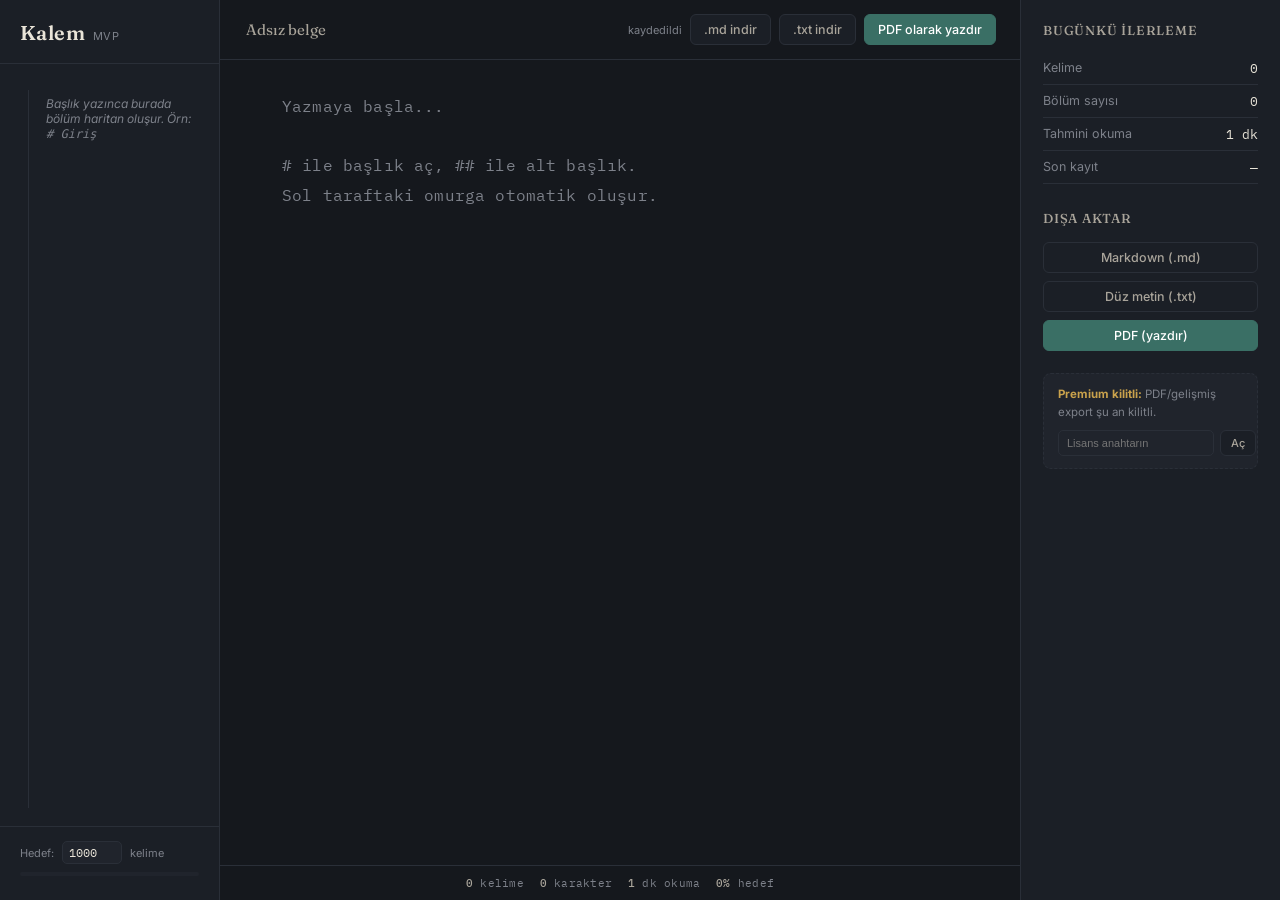
==== index.html @ 6e6dbafb "feat: Kalem PWA altyapısı ve modüler yapı" ====
<!DOCTYPE html>
<html lang="tr">
<head>
<meta charset="UTF-8">
<meta name="viewport" content="width=device-width, initial-scale=1.0, maximum-scale=1.0, user-scalable=no">
<title>Kalem — Sade Yazma Masası</title>

<link rel="manifest" href="manifest.json">
<meta name="theme-color" content="#15181d">

<link rel="preconnect" href="https://fonts.googleapis.com">
<link rel="preconnect" href="https://fonts.gstatic.com" crossorigin>
<link href="https://fonts.googleapis.com/css2?family=Fraunces:opsz,wght@9..144,400;9..144,500;9..144,600&family=IBM+Plex+Mono:wght@400;500&family=Inter:wght@400;500;600&display=swap" rel="stylesheet">

<link rel="stylesheet" href="css/style.css">
</head>
<body>

  <div class="overlay" id="sidebarOverlay"></div>

  <div class="spine" id="leftSpine">
    <div class="brand">Kalem <small>MVP</small></div>
    <div class="spine-track" id="spineTrack">
      <div class="spine-line"></div>
      <div class="spine-empty">Başlık yazınca burada bölüm haritan oluşur. Örn: <code># Giriş</code></div>
    </div>
    <div class="spine-footer">
      <div class="goal-row">
        Hedef: <input type="number" id="goalInput" value="1000" min="0" step="50"> kelime
      </div>
      <div class="progress-bar"><div class="progress-fill" id="progressFill"></div></div>
    </div>
  </div>

  <div class="editor-wrap">
    <div class="toolbar">
      <div class="toolbar-left">
        <button class="menu-toggle left-toggle" id="toggleLeftSpine">☰ Bölümler</button>
        <input class="doc-title" id="docTitle" value="Adsız belge" spellcheck="false">
      </div>
      
      <div class="toolbar-actions">
        <span class="save-indicator" id="saveIndicator">kaydedildi</span>
        <div class="desktop-actions">
          <button class="btn" id="exportMd">.md indir</button>
          <button class="btn" id="exportTxt">.txt indir</button>
          <button class="btn primary" id="exportPdf">PDF olarak yazdır</button>
        </div>
        <button class="menu-toggle right-toggle" id="toggleRightPanel">📊 İlerleme</button>
      </div>
    </div>
    
    <div class="editor-scroll">
      <textarea id="editor" placeholder="Yazmaya başla...

# ile başlık aç, ## ile alt başlık.
Sol taraftaki omurga otomatik oluşur."></textarea>
    </div>
    
    <div class="status-bar">
      <span><b id="wordCount">0</b> kelime</span>
      <span><b id="charCount">0</b> karakter</span>
      <span><b id="readTime">0</b> dk okuma</span>
      <span><b id="pctGoal">0%</b> hedef</span>
    </div>
  </div>

  <div class="side-panel" id="rightPanel">
    <h4>Bugünkü İlerleme</h4>
    <div class="stat-row"><span>Kelime</span><span id="pWords">0</span></div>
    <div class="stat-row"><span>Bölüm sayısı</span><span id="pSections">0</span></div>
    <div class="stat-row"><span>Tahmini okuma</span><span id="pRead">0 dk</span></div>
    <div class="stat-row"><span>Son kayıt</span><span id="pSaved">—</span></div>

    <h4 style="margin-top:26px;">Dışa Aktar</h4>
    <div class="export-list">
      <button class="btn" id="exportMd2">Markdown (.md)</button>
      <button class="btn" id="exportTxt2">Düz metin (.txt)</button>
      <button class="btn primary" id="exportPdf2">PDF (yazdır)</button>
    </div>

    <div id="lockedNote" class="locked-note">
      <b>Premium kilitli:</b> PDF/gelişmiş export şu an kilitli.
      <div style="margin-top:8px;display:flex;gap:6px;">
        <input id="licenseInput" placeholder="Lisans anahtarın" style="flex:1;background:var(--bg-panel-2);border:1px solid var(--border);color:var(--paper);border-radius:5px;padding:5px 8px;font-size:11px;">
        <button class="btn" id="unlockBtn" style="padding:5px 10px;font-size:11px;">Aç</button>
      </div>
    </div>
    <div id="unlockedNote" class="locked-note" style="display:none;border-color:var(--emerald-dim);">
      <b style="color:var(--emerald);">✓ Premium aktif.</b> Tüm export özellikleri açık.
    </div>
  </div>

<script src="js/script.js"></script>
</body>
</html>
---- css/style.css ----
:root {
  --bg: #15181d;
  --bg-panel: #1b1f26;
  --bg-panel-2: #20242c;
  --border: #2a2f38;
  --paper: #e9e4d8;
  --paper-dim: #a9a49a;
  --muted: #7d818a;
  --emerald: #4f9c8e;
  --emerald-dim: #3a6f65;
  --gold: #c9a24c;
  --danger: #c0685f;
  --z-index-panel: 100;
  --z-index-overlay: 90;
}
* { box-sizing: border-box; }
html, body { height: 100%; width: 100%; }
body {
  margin: 0;
  background: var(--bg);
  color: var(--paper);
  font-family: 'Inter', sans-serif;
  display: flex;
  overflow: hidden;
  position: relative;
}
::selection { background: var(--emerald-dim); color: #fff; }

/* ---------- SOL: OMURGA (SPINE) ---------- */
.spine {
  width: 220px;
  flex-shrink: 0;
  background: var(--bg-panel);
  border-right: 1px solid var(--border);
  display: flex;
  flex-direction: column;
  padding: 20px 0;
  transition: transform 0.3s ease;
}
.brand {
  font-family: 'Fraunces', serif;
  font-size: 20px;
  font-weight: 600;
  letter-spacing: 0.02em;
  padding: 0 20px 18px 20px;
  border-bottom: 1px solid var(--border);
  margin-bottom: 8px;
  display: flex;
  align-items: baseline;
  gap: 8px;
}
.brand small { font-family: 'Inter'; font-weight: 400; font-size: 11px; color: var(--muted); letter-spacing: 0.04em; }
.spine-track {
  position: relative;
  margin: 14px 0 14px 28px;
  flex: 1;
  overflow-y: auto;
}
.spine-line {
  position: absolute;
  left: 0; top: 4px; bottom: 4px;
  width: 1px;
  background: var(--border);
}
.spine-item {
  position: relative;
  padding: 7px 14px 7px 18px;
  cursor: pointer;
  font-size: 13px;
  color: var(--paper-dim);
  line-height: 1.35;
  border: none;
  background: none;
  text-align: left;
  width: 100%;
  font-family: 'Inter';
  transition: color .15s ease;
}
.spine-item::before {
  content: '';
  position: absolute;
  left: -1px; top: 50%;
  width: 7px; height: 7px;
  border-radius: 50%;
  background: var(--bg-panel);
  border: 1px solid var(--border);
  transform: translate(-50%, -50%);
  transition: all .15s ease;
}
.spine-item[data-level="2"] { padding-left: 30px; font-size: 12.5px; }
.spine-item[data-level="3"] { padding-left: 42px; font-size: 12px; color: var(--muted); }
.spine-item:hover { color: var(--paper); }
.spine-item.active { color: var(--emerald); font-weight: 500; }
.spine-item.active::before { background: var(--emerald); border-color: var(--emerald); }
.spine-empty { padding: 10px 18px; font-size: 12px; color: var(--muted); font-style: italic; }

.spine-footer {
  padding: 14px 20px 4px 20px;
  border-top: 1px solid var(--border);
  font-size: 11px;
  color: var(--muted);
}
.goal-row { display: flex; align-items: center; gap: 8px; margin-bottom: 8px; }
.goal-row input {
  width: 60px; background: var(--bg-panel-2); border: 1px solid var(--border);
  color: var(--paper); border-radius: 5px; padding: 3px 6px; font-size: 12px; font-family: 'IBM Plex Mono';
}
.progress-bar { height: 4px; background: var(--bg-panel-2); border-radius: 2px; overflow: hidden; margin-top: 6px; }
.progress-fill { height: 100%; background: var(--gold); width: 0%; transition: width .3s ease; }

/* ---------- ORTA: EDİTÖR ---------- */
.editor-wrap {
  flex: 1;
  display: flex;
  flex-direction: column;
  min-width: 0;
  position: relative;
}
.toolbar {
  display: flex;
  align-items: center;
  justify-content: space-between;
  padding: 14px 24px;
  border-bottom: 1px solid var(--border);
  background: var(--bg);
  gap: 12px;
}
.toolbar-left {
  display: flex;
  align-items: center;
  gap: 12px;
  flex: 1;
  min-width: 0;
}
.menu-toggle {
  display: none;
  background: var(--bg-panel);
  border: 1px solid var(--border);
  color: var(--paper-dim);
  padding: 8px 12px;
  border-radius: 6px;
  cursor: pointer;
  font-size: 14px;
}
.doc-title {
  font-family: 'Fraunces', serif;
  font-size: 15px;
  color: var(--paper-dim);
  background: none;
  border: none;
  outline: none;
  width: 100%;
  max-width: 240px;
  overflow: hidden;
  text-overflow: ellipsis;
}
.toolbar-actions { display: flex; gap: 8px; align-items: center; }
.btn {
  background: var(--bg-panel);
  border: 1px solid var(--border);
  color: var(--paper-dim);
  font-family: 'Inter';
  font-size: 12.5px;
  font-weight: 500;
  padding: 7px 13px;
  border-radius: 6px;
  cursor: pointer;
  transition: all .15s ease;
  white-space: nowrap;
}
.btn:hover { color: var(--paper); border-color: var(--emerald-dim); }
.btn.primary { background: var(--emerald-dim); color: #fff; border-color: var(--emerald-dim); }
.btn.primary:hover { background: var(--emerald); }
.save-indicator { font-size: 11px; color: var(--muted); align-self: center; white-space: nowrap; }

.desktop-actions { display: flex; gap: 8px; }

.editor-scroll {
  flex: 1;
  overflow-y: auto;
  display: flex;
  justify-content: center;
  padding: 30px 24px 150px 24px;
  -webkit-overflow-scrolling: touch;
}
#editor {
  width: 100%;
  max-width: 680px;
  min-height: 100%;
  background: none;
  border: none;
  outline: none;
  resize: none;
  color: var(--paper);
  font-family: 'IBM Plex Mono', monospace;
  font-size: 16px;
  line-height: 1.85;
  letter-spacing: 0.01em;
  padding-bottom: 100px;
}
#editor::placeholder { color: var(--muted); }

.status-bar {
  display: flex;
  justify-content: center;
  gap: 16px;
  padding: 10px 12px;
  border-top: 1px solid var(--border);
  font-size: 11px;
  color: var(--muted);
  font-family: 'IBM Plex Mono';
  letter-spacing: 0.02em;
  flex-wrap: wrap;
  background: var(--bg);
}
.status-bar span b { color: var(--paper-dim); font-weight: 500; }

/* ---------- SAĞ: PANEL ---------- */
.side-panel {
  width: 260px;
  flex-shrink: 0;
  background: var(--bg-panel);
  border-left: 1px solid var(--border);
  padding: 22px 22px;
  overflow-y: auto;
  transition: transform 0.3s ease;
}
.side-panel h4 {
  font-family: 'Fraunces', serif;
  font-size: 13px;
  font-weight: 500;
  color: var(--paper-dim);
  margin: 0 0 14px 0;
  text-transform: uppercase;
  letter-spacing: 0.06em;
}
.stat-row { display: flex; justify-content: space-between; padding: 8px 0; border-bottom: 1px solid var(--border); font-size: 12.5px; }
.stat-row span:first-child { color: var(--muted); }
.stat-row span:last-child { font-family: 'IBM Plex Mono'; color: var(--paper); }
.export-list { display: flex; flex-direction: column; gap: 8px; margin-top: 16px; }
.locked-note {
  margin-top: 22px;
  padding: 12px 14px;
  background: var(--bg-panel-2);
  border: 1px dashed var(--border);
  border-radius: 8px;
  font-size: 11.5px;
  color: var(--muted);
  line-height: 1.55;
}
.locked-note b { color: var(--gold); }

.overlay {
  display: none;
  position: fixed;
  top: 0; left: 0; right: 0; bottom: 0;
  background: rgba(0,0,0,0.5);
  backdrop-filter: blur(2px);
  z-index: var(--z-index-overlay);
}
.overlay.active { display: block; }

::-webkit-scrollbar { width: 8px; }
::-webkit-scrollbar-thumb { background: var(--border); border-radius: 4px; }
::-webkit-scrollbar-track { background: transparent; }

/* ==========================================================================
   📱 RESPONSIVE MEDİA QUERIES (MOBİL VE TABLET AYARLARI)
   ========================================================================== */
@media (max-width: 1024px) {
  .side-panel {
    position: fixed;
    right: 0; top: 0; bottom: 0;
    z-index: var(--z-index-panel);
    transform: translateX(100%);
    border-left: 1px solid var(--border);
  }
  .side-panel.open { transform: translateX(0); }
  .menu-toggle.right-toggle { display: block; }
}

@media (max-width: 768px) {
  .spine {
    position: fixed;
    left: 0; top: 0; bottom: 0;
    z-index: var(--z-index-panel);
    transform: translateX(-100%);
  }
  .spine.open { transform: translateX(0); }
  .menu-toggle.left-toggle { display: block; }
  .desktop-actions { display: none; }
  .toolbar { padding: 10px 16px; }
  .editor-scroll { padding: 20px 16px 120px 16px; }
  #editor { font-size: 15px; line-height: 1.7; }
  .status-bar { justify-content: space-around; gap: 8px; }
}
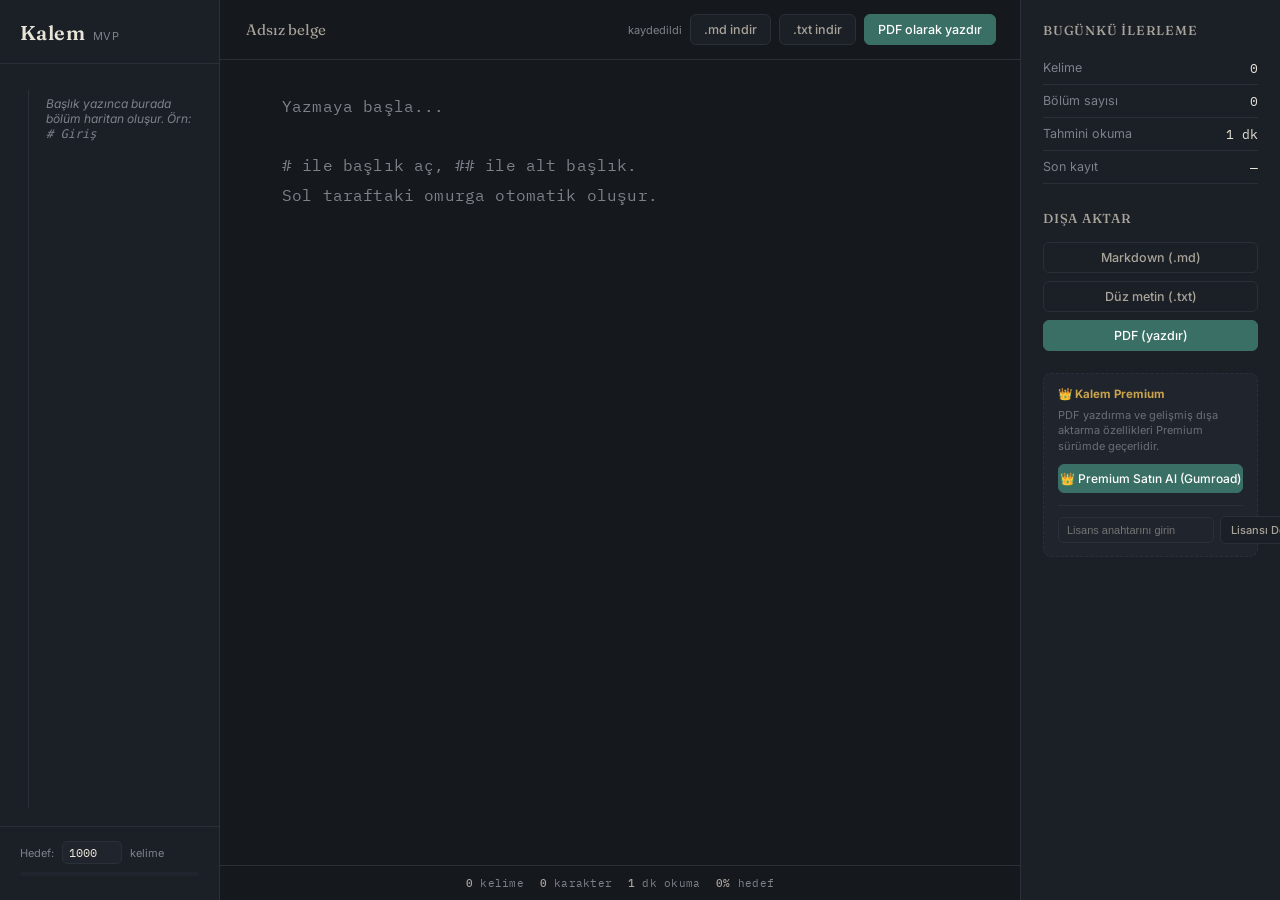
==== commit 4787b835: "feat: kalem gumroad flow complete" ====
--- a/index.html
+++ b/index.html
@@ -80,16 +80,21 @@
     </div>
 
     <div id="lockedNote" class="locked-note">
-      <b>Premium kilitli:</b> PDF/gelişmiş export şu an kilitli.
-      <div style="margin-top:8px;display:flex;gap:6px;">
-        <input id="licenseInput" placeholder="Lisans anahtarın" style="flex:1;background:var(--bg-panel-2);border:1px solid var(--border);color:var(--paper);border-radius:5px;padding:5px 8px;font-size:11px;">
-        <button class="btn" id="unlockBtn" style="padding:5px 10px;font-size:11px;">Aç</button>
+      <b>👑 Kalem Premium</b>
+      <p style="margin: 4px 0 10px 0; font-size: 11px; opacity: 0.8; line-height: 1.4;">
+        PDF yazdırma ve gelişmiş dışa aktarma özellikleri Premium sürümde geçerlidir.
+      </p>
+      
+      <!-- Doğrudan senin Gumroad mağazana yönlendiren buton -->
+      <button class="btn primary" id="buyPremiumBtn" style="width: 100%; margin-bottom: 12px; font-size: 12px; padding: 6px 0;">
+        👑 Premium Satın Al (Gumroad)
+      </button>
+
+      <div style="border-top: 1px solid var(--border); padding-top: 10px; display:flex; gap:6px; align-items: center;">
+        <input id="licenseInput" placeholder="Lisans anahtarını girin" style="flex:1; background:var(--bg-panel-2); border:1px solid var(--border); color:var(--paper); border-radius:5px; padding:6px 8px; font-size:11px;">
+        <button class="btn" id="unlockBtn" style="padding:6px 10px; font-size:11px; white-space: nowrap;">Lisansı Doğrula</button>
       </div>
     </div>
-    <div id="unlockedNote" class="locked-note" style="display:none;border-color:var(--emerald-dim);">
-      <b style="color:var(--emerald);">✓ Premium aktif.</b> Tüm export özellikleri açık.
-    </div>
-  </div>
 
 <script src="js/script.js"></script>
 </body>
